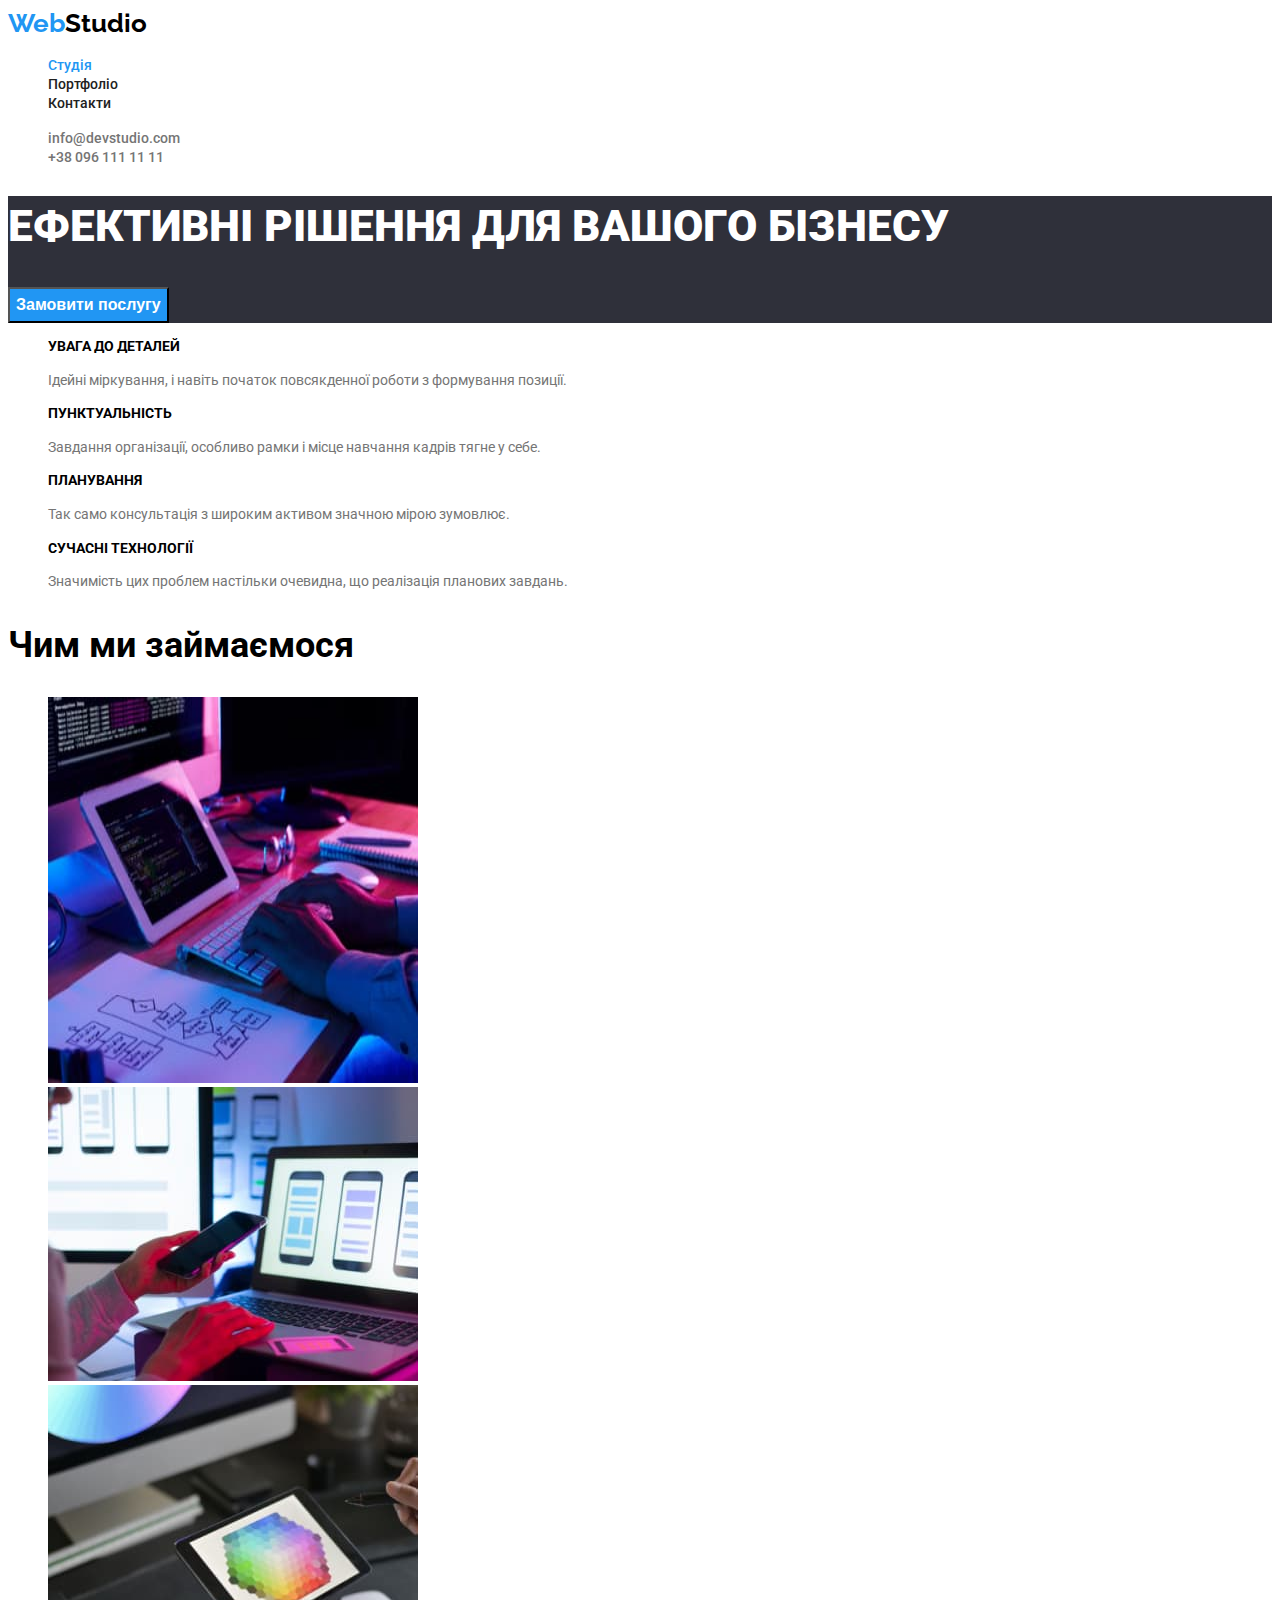
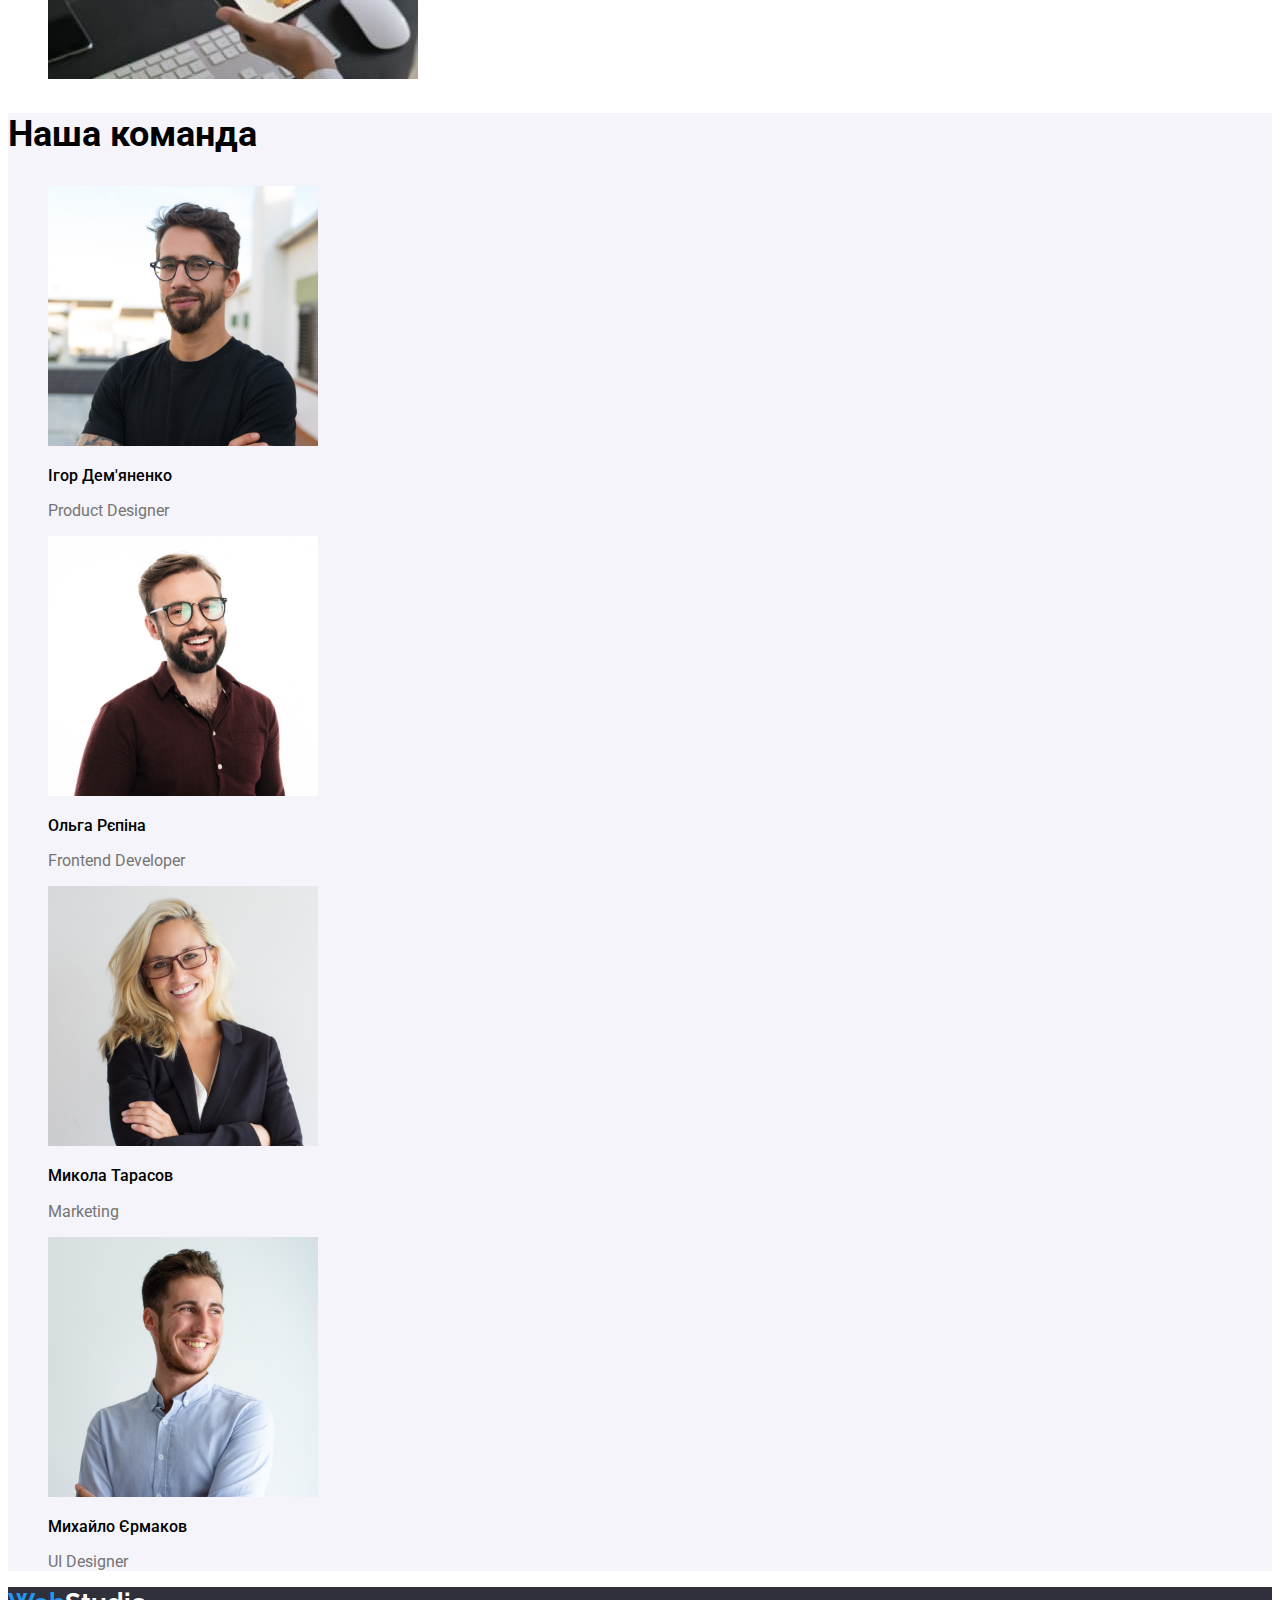
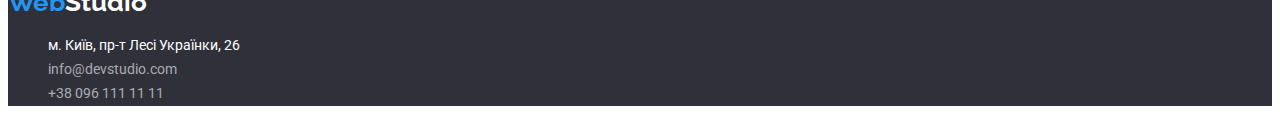
==== index.html @ c9b4e2d4 "Initial commit" ====
<!DOCTYPE html>
<html lang="uk">
<head>
    <meta charset="UTF-8">
    <meta name="viewport" content="width=device-width, initial-scale=1.0">
    <title>Document</title>
    <link rel="stylesheet" href="./css/styles.css">
    <link rel="preconnect" href="https://fonts.googleapis.com">
    <link rel="preconnect" href="https://fonts.gstatic.com" crossorigin>
    <link href="https://fonts.googleapis.com/css2?family=Raleway:wght@700&family=Roboto:wght@400;500;700;900&display=swap" rel="stylesheet">
</head>
<body>
    <header>
        <nav>
            <a href="/" class="logo link">Web<span class="header-logo">Studio</span></a>
            <ul class="list">
            <li><a href="" class="nav-list nav-studio link">Студія</a></li>
            <li><a href="./portfolio.html" class="nav-list link">Портфоліо</a></li>
            <li><a href="" class="nav-list link">Контакти</a></li>
            </ul>
        </nav>
        <ul class="list">
            <li><a href="mailto:info@devstudio.com" class="mail link">info@devstudio.com</a></li>
            <li><a href="tel:+380961111111" class="phone link">+38 096 111 11 11</a></li>
        </ul>
    </header>
    <main>
        <section class="upper-section">
            <h1 class="main-title">Ефективні рішення для вашого бізнесу</h1>
            <button type="button" class="main-btn">Замовити послугу</button>
        </section>
        <section>
            <ul class="list">
                <li>
                    <h3 class="titles">УВАГА ДО ДЕТАЛЕЙ</h3>
                    <p class="benefits-text">Ідейні міркування, і навіть початок повсякденної роботи з формування позиції.</p>
                </li>
                <li>
                    <h3 class="titles">ПУНКТУАЛЬНІСТЬ</h3>
                    <p class="benefits-text">Завдання організації, особливо рамки і місце навчання кадрів тягне у себе.</p>
                </li>
                <li>
                    <h3 class="titles">ПЛАНУВАННЯ</h3>
                    <p class="benefits-text">Так само консультація з широким активом значною мірою зумовлює.</p>
                </li>
                <li>
                    <h3 class="titles">СУЧАСНІ ТЕХНОЛОГІЇ</h3>
                    <p class="benefits-text">Значимість цих проблем настільки очевидна, що реалізація планових завдань.</p>
                </li>
            </ul>
        </section>
        <section>
            <h2 class="section-title">Чим ми займаємося</h2>
            <ul class="list">
                <li><img src="./images/img-1.jpg" alt="Робота за ноутбуком" width="370" height="386"></li>
                <li><img src="./images/img-2.jpg" alt="Ноутбук та телефон" width="370" height="294"></li>
                <li><img src="./images/img-3.jpg" alt="Екран з яскравим зображенням" width="370" height="294"></li>
            </ul>
        </section>
        <section class="team-bcgr">
            <h2 class="section-title">Наша команда</h2>
            <ul class="list">
                <li>
                    <img src="./images/img-4.jpg" alt="Чоловік в окулярах та сорочці" width="270" height="260">
                    <h3 class="team-title">Ігор Дем'яненко</h3>
                    <p class="team-dscrpt">Product Designer</p>
                </li>
                <li>
                    <img src="./images/img-5.jpg" alt="Білява жінка в окулярах та жакеті" width="270" height="260">
                    <h3 class="team-title">Ольга Рєпіна</h3>
                    <p class="team-dscrpt">Frontend Developer</p>
                </li>
                <li>
                    <img src="./images/img-6.jpg" alt="Чоловік в голубій сорочці" width="270" height="260">
                    <h3 class="team-title">Микола Тарасов</h3>
                    <p class="team-dscrpt"> Marketing</p>
                </li>
                <li>
                    <img src="./images/img-7.jpg" alt="Чоловік в чорній футболці" width="270" height="260">
                    <h3 class="team-title">Михайло Єрмаков</h3>
                    <p class="team-dscrpt">UI Designer</p>
                </li>
            </ul>
        </section>
        
    </main>

    <footer class="footer">
        <a href="" class="logo link">Web<span class="footer-logo">Studio</span></a>
        <address>
            <ul class="list">
                <li><a href="https://maps.google.com/" target="_blank" rel="noopener noreferrer" class="footer-adress link">м. Київ, пр-т Лесі Українки, 26</a></li>
                <li><a href="mailto:info@devstudio.com" class="footer-mail link">info@devstudio.com</a></li>
                <li><a href="tel:+380961111111" class="footer-phone link">+38 096 111 11 11</a></li>
            </ul>
        </address>
    </footer>
</body>
</html>
---- css/styles.css ----
:root {
    --main-color: #000000;
    --accent-color: #2196F3;
    --text-color: #757575;
}
body {
    font-family: 'Roboto', sans-serif;
    font-weight: 500;
    color: var(--main-color);
}

.link {
    text-decoration: none;
}
.list {
    list-style: none;
}

.logo {
    font-family: Raleway;
    font-weight: 700;
    font-size: 26px;
    line-height: 1.2;
    color: var(--accent-color);
}
.header-logo {
    color: var(--main-color);
}
.nav-list {
    font-size: 14px;
    line-height: 1.1;
    color: #212121;
}
.nav-list:hover,
.nav-list:focus {
    color: var(--accent-color);
}
.nav-studio {
    color: var(--accent-color);
}
.nav-portfolio {
    color: var(--accent-color);
}

.mail {
    font-size: 14px;
    font-weight: 500;
    line-height: 1.1;
    color: var(--text-color);
}
.mail:hover,
.mail:focus {
    color: var(--accent-color);
}
.phone {
    font-size: 14px;
    font-weight: 500;
    line-height: 1.1;
    color: var(--text-color);
}
.phone:hover,
.phone:focus {
    color: var(--accent-color);
}
.upper-section {
    background-color: #2F303A;
}
.main-title {
    font-size: 44px;
    font-weight: 900;
    line-height: 1.4;
    color: #FFFFFF;
    text-transform: uppercase;
}
.main-btn {
    font-size: 16px;
    font-weight: 700;
    line-height: 1.9;
    color: #FFFFFF;
    background-color: #2196F3;
}
.titles {
    font-size: 14px;
    font-weight: 700;
    line-height: 1.1;
    color: var(--main-color);
}
.benefits-text {
    font-size: 14px;
    font-weight: 400;
    line-height: 1.7;
    color: var(--text-color);
}
.section-title {
    font-size: 36px;
    font-weight: 700;
    line-height: 1.2;
    color: var(--main-color);
}
.team-bcgr {
    background-color: #F5F4FA;
}
.team-title {
    font-size: 16px;
    font-weight: 500;
    line-height: 1.2;
    color: var(--main-color);
}
.team-dscrpt {
    font-size: 16px;
    font-weight: 400;
    line-height: 1.2;
    color: var(--text-color);
}
.footer {
    background-color: #2F303A;
}
.footer-logo {
    color: #FFFFFF;
}
.footer-adress {
    font-size: 14px;
    font-weight: 400;
    line-height: 1.7;
    font-style: normal;
    color: #FFFFFF;
}
.footer-mail,
.footer-phone {
    font-size: 14px;
    font-weight: 400;
    line-height: 1.7;
    font-style: normal;
    color: rgba(255, 255, 255, 0.6);
}
.footer-mail:hover,
.footer-mail:focus,
.footer-phone:hover,
.footer-phone:focus,
.footer-adress:hover,
.footer-adress:focus {
    color: var(--accent-color);
}
.filtr-buttons {
    font-size: 16px;
    font-weight: 500;
    line-height: 1.6;
    color: var(--main-color);
    background-color: #F5F4FA;
}
.filtr-buttons:hover, 
.filtr-buttons:focus {
    color: #FFFFFF;
    background-color: #2196F3;
}
.active-button {
    color: #FFFFFF;
    background-color: #2196F3;
}

.filtr-title {
    font-size: 18px;
    font-weight: 700;
    line-height: 2;
    letter-spacing: 0.06em;
    color: var(--main-color);
}
.filtr-dscr {
    font-size: 16px;
    line-height: 1.87;
    letter-spacing: 0.03em;
    color: var(--text-color);
}
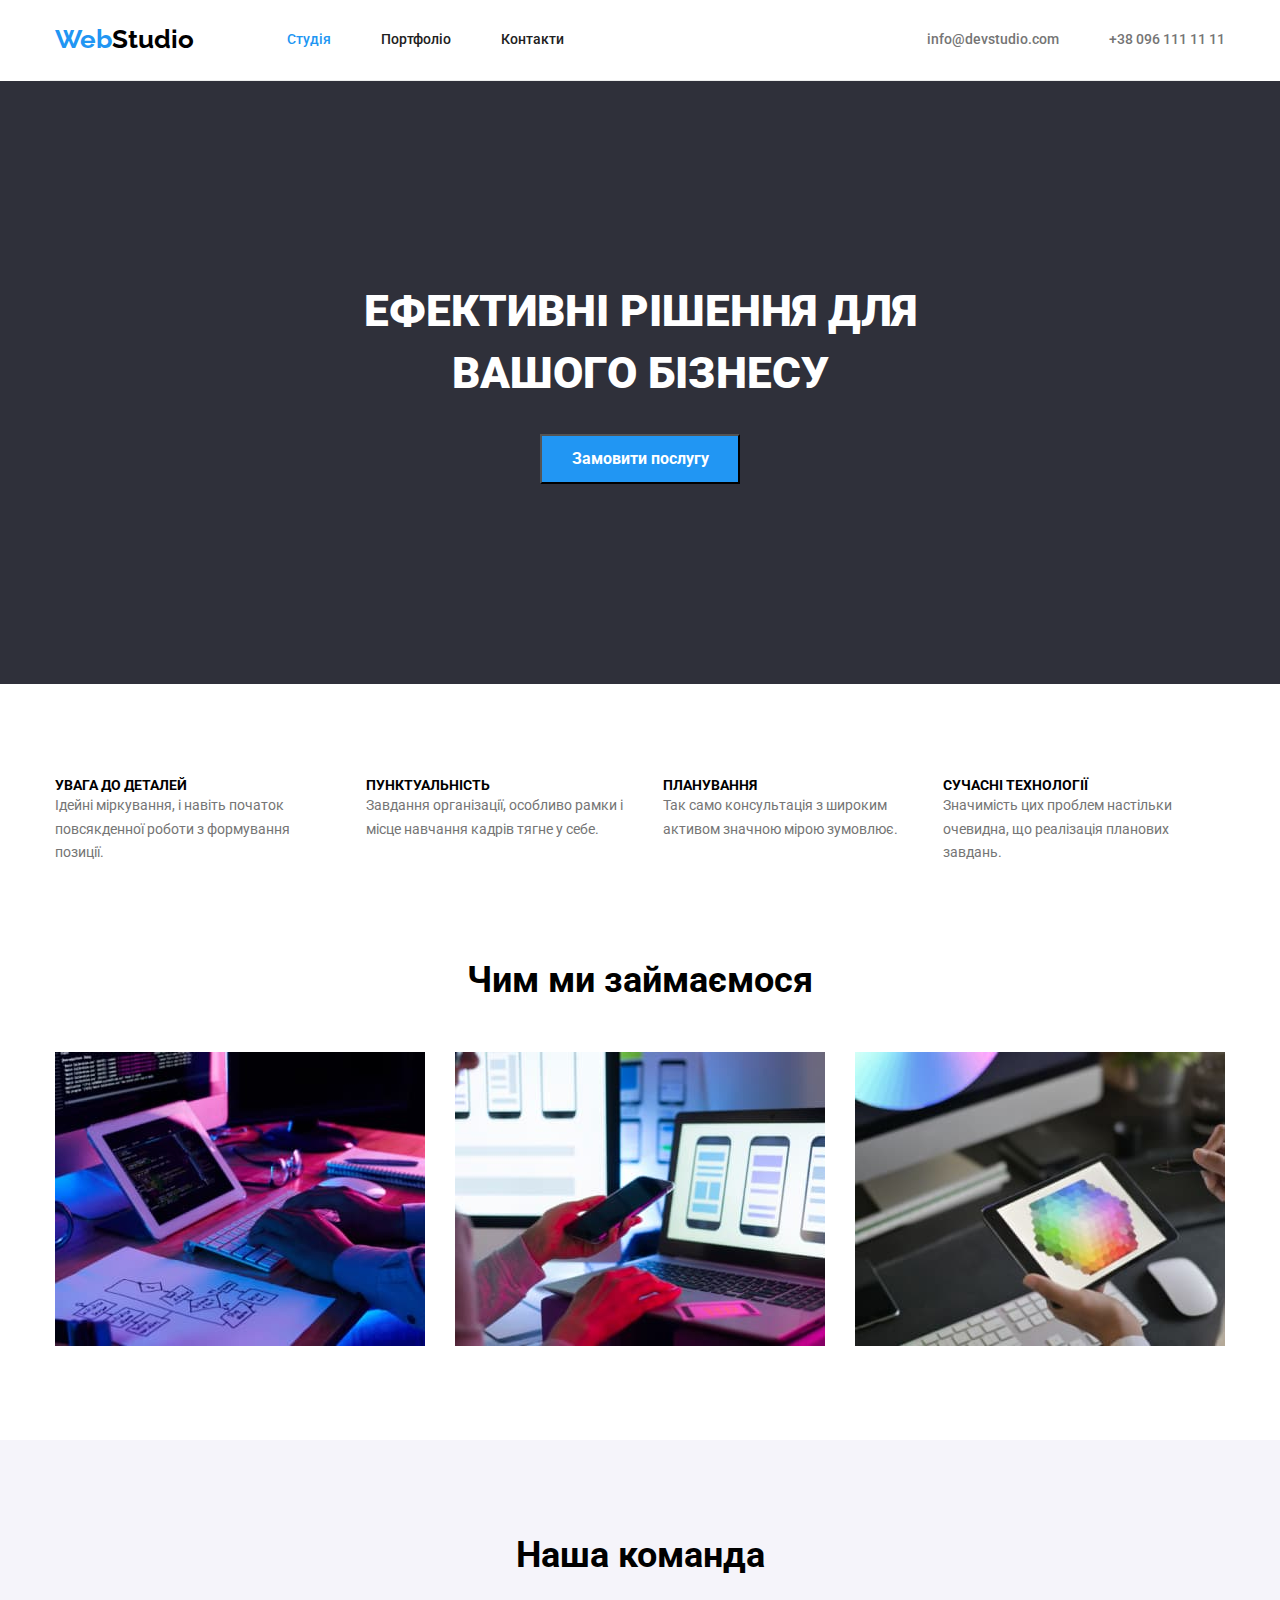
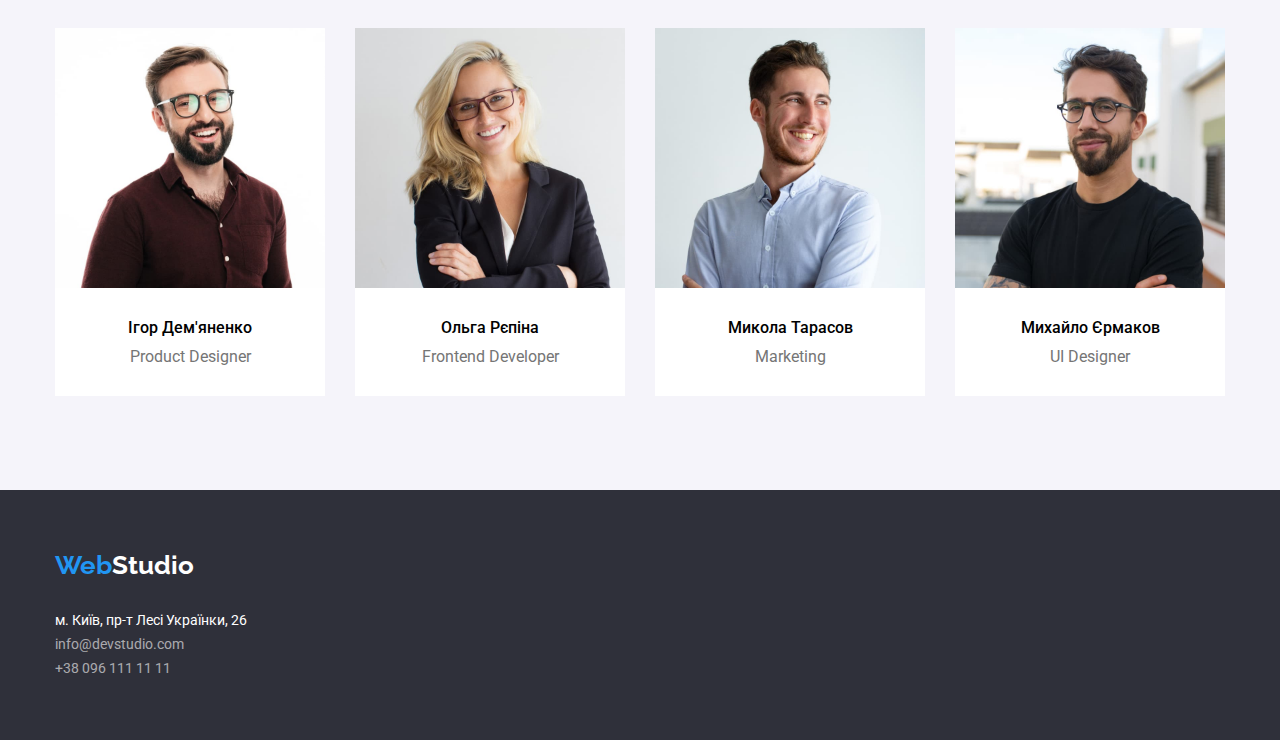
==== commit ffdc51d9: "portfolio page positioning" ====
--- a/index.html
+++ b/index.html
@@ -4,96 +4,110 @@
     <meta charset="UTF-8">
     <meta name="viewport" content="width=device-width, initial-scale=1.0">
     <title>Document</title>
-    <link rel="stylesheet" href="./css/styles.css">
+    <link rel="stylesheet" href="https://cdnjs.cloudflare.com/ajax/libs/modern-normalize/2.0.0/modern-normalize.min.css">
     <link rel="preconnect" href="https://fonts.googleapis.com">
     <link rel="preconnect" href="https://fonts.gstatic.com" crossorigin>
     <link href="https://fonts.googleapis.com/css2?family=Raleway:wght@700&family=Roboto:wght@400;500;700;900&display=swap" rel="stylesheet">
+    <link rel="stylesheet" href="./css/styles.css">
 </head>
 <body>
     <header>
-        <nav>
+        <div class="container header-container">
             <a href="/" class="logo link">Web<span class="header-logo">Studio</span></a>
-            <ul class="list">
-            <li><a href="" class="nav-list nav-studio link">Студія</a></li>
-            <li><a href="./portfolio.html" class="nav-list link">Портфоліо</a></li>
-            <li><a href="" class="nav-list link">Контакти</a></li>
-            </ul>
-        </nav>
-        <ul class="list">
-            <li><a href="mailto:info@devstudio.com" class="mail link">info@devstudio.com</a></li>
-            <li><a href="tel:+380961111111" class="phone link">+38 096 111 11 11</a></li>
-        </ul>
+            <nav>
+                <ul class="list nav-list">
+                    <li class="nav-item"><a href="" class="nav-element nav-studio link">Студія</a></li>
+                    <li class="nav-item"><a href="./portfolio.html" class="nav-element link">Портфоліо</a></li>
+                    <li class="nav-item"><a href="" class="nav-element link">Контакти</a></li>
+                </ul>
+            </nav>
+            <div class="header-contacts">
+                <ul class="list contact-list">
+                    <li class="contact-item"><a href="mailto:info@devstudio.com" class="mail link">info@devstudio.com</a></li>
+                    <li><a href="tel:+380961111111" class="phone link">+38 096 111 11 11</a></li>
+                </ul>
+            </div>
+        </div>
     </header>
     <main>
-        <section class="upper-section">
-            <h1 class="main-title">Ефективні рішення для вашого бізнесу</h1>
-            <button type="button" class="main-btn">Замовити послугу</button>
-        </section>
-        <section>
-            <ul class="list">
-                <li>
-                    <h3 class="titles">УВАГА ДО ДЕТАЛЕЙ</h3>
-                    <p class="benefits-text">Ідейні міркування, і навіть початок повсякденної роботи з формування позиції.</p>
-                </li>
-                <li>
-                    <h3 class="titles">ПУНКТУАЛЬНІСТЬ</h3>
-                    <p class="benefits-text">Завдання організації, особливо рамки і місце навчання кадрів тягне у себе.</p>
-                </li>
-                <li>
-                    <h3 class="titles">ПЛАНУВАННЯ</h3>
-                    <p class="benefits-text">Так само консультація з широким активом значною мірою зумовлює.</p>
-                </li>
-                <li>
-                    <h3 class="titles">СУЧАСНІ ТЕХНОЛОГІЇ</h3>
-                    <p class="benefits-text">Значимість цих проблем настільки очевидна, що реалізація планових завдань.</p>
-                </li>
-            </ul>
-        </section>
-        <section>
-            <h2 class="section-title">Чим ми займаємося</h2>
-            <ul class="list">
-                <li><img src="./images/img-1.jpg" alt="Робота за ноутбуком" width="370" height="386"></li>
-                <li><img src="./images/img-2.jpg" alt="Ноутбук та телефон" width="370" height="294"></li>
-                <li><img src="./images/img-3.jpg" alt="Екран з яскравим зображенням" width="370" height="294"></li>
-            </ul>
-        </section>
-        <section class="team-bcgr">
-            <h2 class="section-title">Наша команда</h2>
-            <ul class="list">
-                <li>
-                    <img src="./images/img-4.jpg" alt="Чоловік в окулярах та сорочці" width="270" height="260">
-                    <h3 class="team-title">Ігор Дем'яненко</h3>
-                    <p class="team-dscrpt">Product Designer</p>
-                </li>
-                <li>
-                    <img src="./images/img-5.jpg" alt="Білява жінка в окулярах та жакеті" width="270" height="260">
-                    <h3 class="team-title">Ольга Рєпіна</h3>
-                    <p class="team-dscrpt">Frontend Developer</p>
-                </li>
-                <li>
-                    <img src="./images/img-6.jpg" alt="Чоловік в голубій сорочці" width="270" height="260">
-                    <h3 class="team-title">Микола Тарасов</h3>
-                    <p class="team-dscrpt"> Marketing</p>
-                </li>
-                <li>
-                    <img src="./images/img-7.jpg" alt="Чоловік в чорній футболці" width="270" height="260">
-                    <h3 class="team-title">Михайло Єрмаков</h3>
-                    <p class="team-dscrpt">UI Designer</p>
-                </li>
-            </ul>
-        </section>
-        
+        <div class="upper-section">
+            <section class="container main-container">
+                <h1 class="main-title">Ефективні рішення для вашого бізнесу</h1>
+                <button type="button" class="main-btn">Замовити послугу</button>
+            </section>
+        </div>
+        <div class="container">
+            <section>
+                <ul class="list benefits-list">
+                    <li class="benefits-item">
+                        <h3 class="titles">УВАГА ДО ДЕТАЛЕЙ</h3>
+                        <p class="benefits-text">Ідейні міркування, і навіть початок повсякденної роботи з формування позиції.</p>
+                    </li>
+                    <li class="benefits-item">
+                        <h3 class="titles">ПУНКТУАЛЬНІСТЬ</h3>
+                        <p class="benefits-text">Завдання організації, особливо рамки і місце навчання кадрів тягне у себе.</p>
+                    </li>
+                    <li class="benefits-item">
+                        <h3 class="titles">ПЛАНУВАННЯ</h3>
+                        <p class="benefits-text">Так само консультація з широким активом значною мірою зумовлює.</p>
+                    </li>
+                    <li class="benefits-item">
+                        <h3 class="titles">СУЧАСНІ ТЕХНОЛОГІЇ</h3>
+                        <p class="benefits-text">Значимість цих проблем настільки очевидна, що реалізація планових завдань.</p>
+                    </li>
+                </ul>
+            </section>
+        </div>
+        <div class="container">
+            <section>
+                <h2 class="section-title">Чим ми займаємося</h2>
+                <ul class="list do-list">
+                    <li class="do-item"><img src="./images/img-1.jpg" alt="Робота за ноутбуком" width="370" height="294"></li>
+                    <li class="do-item"><img src="./images/img-2.jpg" alt="Ноутбук та телефон" width="370" height="294"></li>
+                    <li class="do-item"><img src="./images/img-3.jpg" alt="Екран з яскравим зображенням" width="370" height="294"></li>
+                </ul>
+            </section>
+        </div>
+        <div class="team-bcgr">
+            <section class="container team-container">
+                <h2 class="section-title">Наша команда</h2>
+                <ul class="list team-list">
+                    <li class="team-item">
+                        <img class="team-card" src="./images/img-5.jpg" alt="Чоловік в окулярах та сорочці" width="270" height="260">
+                        <h3 class="team-title">Ігор Дем'яненко</h3>
+                        <p class="team-dscrpt">Product Designer</p>
+                    </li>
+                    <li class="team-item">
+                        <img class="team-card" src="./images/img-6.jpg" alt="Білява жінка в окулярах та жакеті" width="270" height="260">
+                        <h3 class="team-title">Ольга Рєпіна</h3>
+                        <p class="team-dscrpt">Frontend Developer</p>
+                    </li>
+                    <li class="team-item">
+                        <img class="team-card" src="./images/img-7.jpg" alt="Чоловік в голубій сорочці" width="270" height="260">
+                        <h3 class="team-title">Микола Тарасов</h3>
+                        <p class="team-dscrpt"> Marketing</p>
+                    </li>
+                    <li class="team-item">
+                        <img class="team-card" src="./images/img-4.jpg" alt="Чоловік в чорній футболці" width="270" height="260">
+                        <h3 class="team-title">Михайло Єрмаков</h3>
+                        <p class="team-dscrpt">UI Designer</p>
+                    </li>
+                </ul>
+            </section>
+        </div>
     </main>
 
     <footer class="footer">
-        <a href="" class="logo link">Web<span class="footer-logo">Studio</span></a>
-        <address>
-            <ul class="list">
-                <li><a href="https://maps.google.com/" target="_blank" rel="noopener noreferrer" class="footer-adress link">м. Київ, пр-т Лесі Українки, 26</a></li>
-                <li><a href="mailto:info@devstudio.com" class="footer-mail link">info@devstudio.com</a></li>
-                <li><a href="tel:+380961111111" class="footer-phone link">+38 096 111 11 11</a></li>
-            </ul>
-        </address>
+        <div class="container footer-container">
+            <a href="" class="logo link">Web<span class="footer-logo">Studio</span></a>
+            <address>
+                <ul class="list footer-list">
+                    <li><a href="https://maps.google.com/" target="_blank" rel="noopener noreferrer" class="footer-adress link">м. Київ, пр-т Лесі Українки, 26</a></li>
+                    <li><a href="mailto:info@devstudio.com" class="footer-mail link">info@devstudio.com</a></li>
+                    <li><a href="tel:+380961111111" class="footer-phone link">+38 096 111 11 11</a></li>
+                </ul>
+            </address>
+        </div>
     </footer>
 </body>
 </html>--- a/css/styles.css
+++ b/css/styles.css
@@ -8,31 +8,71 @@
     font-weight: 500;
     color: var(--main-color);
 }
-
+h1,
+h2,
+h3,
+h4,
+h5,
+h6,
+p {
+    margin: 0;
+}
+img {
+    display: block;
+}
 .link {
     text-decoration: none;
 }
 .list {
     list-style: none;
+    padding: 0;
+    margin: 0;
+}
+.container {
+    width: 1200px;
+    padding: 0 15px;
+    margin-right: auto;
+    margin-left:auto;
+}
+.header-container {
+    display: flex;
+    align-items: center;
+    border-bottom: 1px solid #ECECEC;
+}
+.logo {
+    display: block;
+    padding-top: 24px;
+    padding-bottom: 25px;
+    margin-right: 93px;
+    font-family: Raleway;
+    font-weight: 700;
+    font-size: 26px;
+    line-height: 1.2;
+    color: var(--accent-color);
+}
+.header-logo {
+    color: var(--main-color);
+}
+.nav-list {
+    display: flex;
+    align-items: center;
+}
+.nav-item {
+    margin-right: 50px;
+}
+.nav-item:last-child {
+    margin-right: 0;
+}
+.nav-element {
+    display: block;
+    padding: 32px 0;
+    font-size: 14px;
+    line-height: 1.1;
+    color: #212121;
 }
 
-.logo {
-    font-family: Raleway;
-    font-weight: 700;
-    font-size: 26px;
-    line-height: 1.2;
-    color: var(--accent-color);
-}
-.header-logo {
-    color: var(--main-color);
-}
-.nav-list {
-    font-size: 14px;
-    line-height: 1.1;
-    color: #212121;
-}
-.nav-list:hover,
-.nav-list:focus {
+.nav-element:hover,
+.nav-element:focus {
     color: var(--accent-color);
 }
 .nav-studio {
@@ -41,8 +81,19 @@
 .nav-portfolio {
     color: var(--accent-color);
 }
-
+.header-contacts {
+    margin-left: auto;
+}
+.contact-list {
+    display: flex;
+    align-items: center;
+}
+.contact-item {
+    margin-right: 50px;
+}
 .mail {
+    display: block;
+    padding: 32px 0;
     font-size: 14px;
     font-weight: 500;
     line-height: 1.1;
@@ -53,6 +104,8 @@
     color: var(--accent-color);
 }
 .phone {
+    display: block;
+    padding: 32px 0;
     font-size: 14px;
     font-weight: 500;
     line-height: 1.1;
@@ -65,7 +118,14 @@
 .upper-section {
     background-color: #2F303A;
 }
+.main-container {
+    text-align: center;
+    width: 696px;
+    padding-bottom: 200px;
+}
 .main-title {
+    padding-top: 200px;
+    margin-bottom: 30px;
     font-size: 44px;
     font-weight: 900;
     line-height: 1.4;
@@ -73,12 +133,25 @@
     text-transform: uppercase;
 }
 .main-btn {
+    width: 200px;
+    height: 50px;
     font-size: 16px;
     font-weight: 700;
     line-height: 1.9;
     color: #FFFFFF;
     background-color: #2196F3;
 }
+.benefits-list {
+    display: flex;
+    padding-top: 94px;
+    padding-bottom: 94px;
+}
+.benefits-item {
+    margin-right: 30px;
+}
+.benefits-item:last-child {
+    margin-right: 0px;
+}
 .titles {
     font-size: 14px;
     font-weight: 700;
@@ -92,25 +165,63 @@
     color: var(--text-color);
 }
 .section-title {
+    margin-bottom: 50px;
+    text-align: center;
     font-size: 36px;
     font-weight: 700;
     line-height: 1.2;
     color: var(--main-color);
+}
+.do-list {
+    display: flex;
+    align-items: center;
+    padding-bottom: 94px;
+}
+.do-item {
+    margin-right: 30px;
+}
+.do-item:last-child {
+    margin-right: 0px;
+}
+
+.team-container .section-title {
+    padding-top: 94px;
 }
 .team-bcgr {
     background-color: #F5F4FA;
 }
+.team-list {
+    display: flex;
+    padding-bottom: 94px;
+}
+.team-item {
+    margin-right: 30px;
+    text-align: center;
+    background-color: #FFFFFF;
+}
+.team-item:last-child {
+    margin-right: 0px;
+}
+.team-card {
+    margin-bottom: 30px;
+}
 .team-title {
+    margin-bottom: 10px;
     font-size: 16px;
     font-weight: 500;
     line-height: 1.2;
     color: var(--main-color);
 }
 .team-dscrpt {
-    font-size: 16px;
-    font-weight: 400;
-    line-height: 1.2;
-    color: var(--text-color);
+    padding-bottom: 30px;
+    font-size: 16px;
+    font-weight: 400;
+    line-height: 1.2;
+    color: var(--text-color);
+}
+.footer-container .logo {
+    padding: 60px 0 0 0;
+    margin-bottom: 28px;
 }
 .footer {
     background-color: #2F303A;
@@ -141,6 +252,9 @@
 .footer-adress:focus {
     color: var(--accent-color);
 }
+.footer-list {
+    padding-bottom: 60px;
+}
 .filtr-buttons {
     font-size: 16px;
     font-weight: 500;
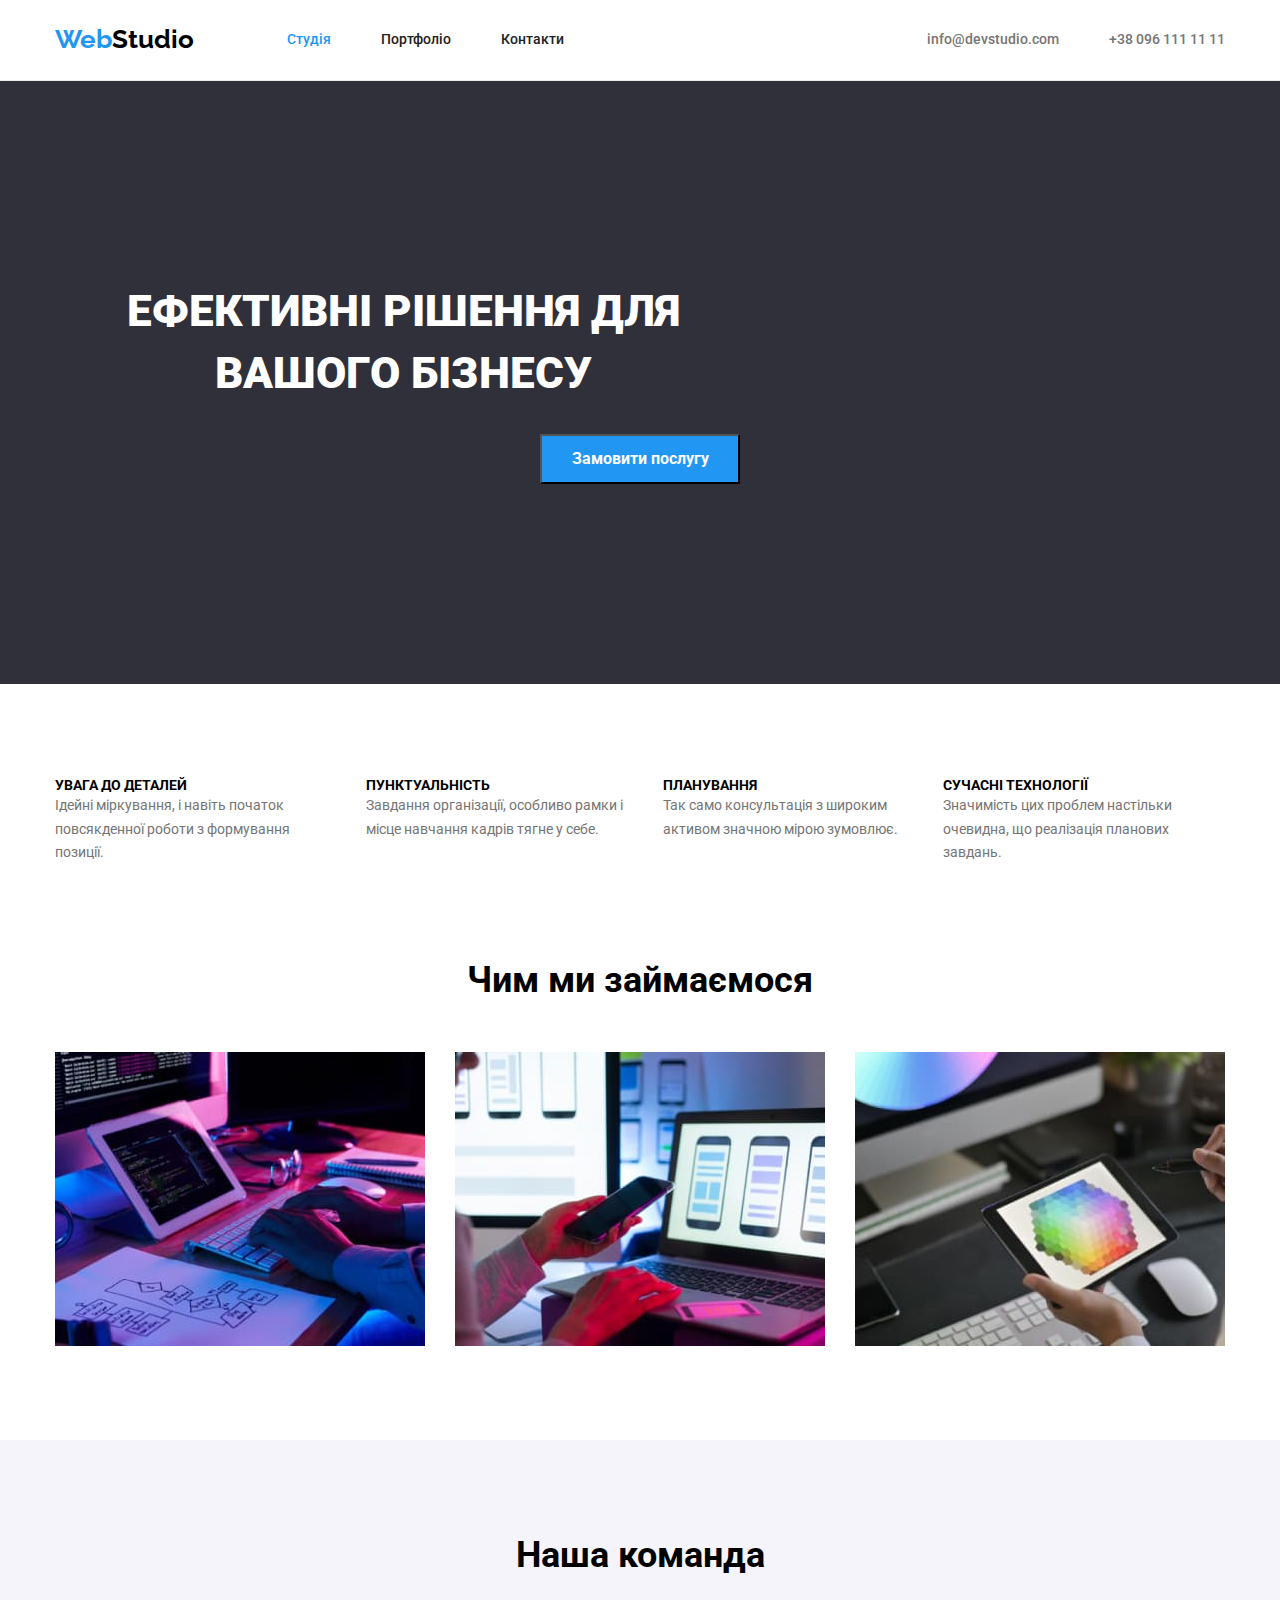
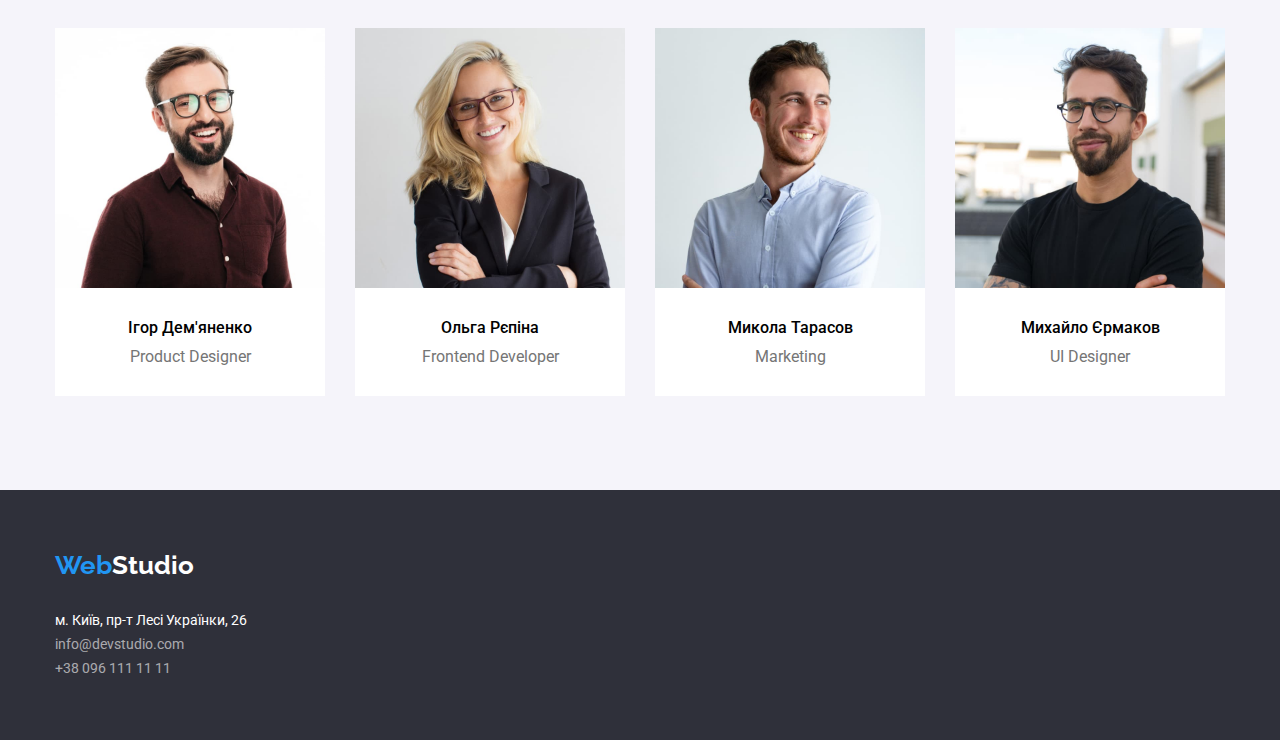
==== commit 39b8a487: "moving containers inside sections" ====
--- a/index.html
+++ b/index.html
@@ -11,7 +11,7 @@
     <link rel="stylesheet" href="./css/styles.css">
 </head>
 <body>
-    <header>
+    <header class="header-border">
         <div class="container header-container">
             <a href="/" class="logo link">Web<span class="header-logo">Studio</span></a>
             <nav>
@@ -21,23 +21,21 @@
                     <li class="nav-item"><a href="" class="nav-element link">Контакти</a></li>
                 </ul>
             </nav>
-            <div class="header-contacts">
-                <ul class="list contact-list">
-                    <li class="contact-item"><a href="mailto:info@devstudio.com" class="mail link">info@devstudio.com</a></li>
-                    <li><a href="tel:+380961111111" class="phone link">+38 096 111 11 11</a></li>
-                </ul>
-            </div>
+            <ul class="list contact-list header-contacts">
+                <li class="contact-item"><a href="mailto:info@devstudio.com" class="mail link">info@devstudio.com</a></li>
+                <li><a href="tel:+380961111111" class="phone link">+38 096 111 11 11</a></li>
+            </ul>
         </div>
     </header>
     <main>
-        <div class="upper-section">
-            <section class="container main-container">
+        <section class="upper-section">
+            <div class="container main-container">
                 <h1 class="main-title">Ефективні рішення для вашого бізнесу</h1>
                 <button type="button" class="main-btn">Замовити послугу</button>
-            </section>
-        </div>
-        <div class="container">
-            <section>
+            </div>
+        </section>
+        <section>
+            <div class="container">
                 <ul class="list benefits-list">
                     <li class="benefits-item">
                         <h3 class="titles">УВАГА ДО ДЕТАЛЕЙ</h3>
@@ -56,20 +54,21 @@
                         <p class="benefits-text">Значимість цих проблем настільки очевидна, що реалізація планових завдань.</p>
                     </li>
                 </ul>
-            </section>
-        </div>
-        <div class="container">
-            <section>
+            </div>
+        </section>
+        
+        <section>
+            <div class="container">
                 <h2 class="section-title">Чим ми займаємося</h2>
                 <ul class="list do-list">
                     <li class="do-item"><img src="./images/img-1.jpg" alt="Робота за ноутбуком" width="370" height="294"></li>
                     <li class="do-item"><img src="./images/img-2.jpg" alt="Ноутбук та телефон" width="370" height="294"></li>
                     <li class="do-item"><img src="./images/img-3.jpg" alt="Екран з яскравим зображенням" width="370" height="294"></li>
                 </ul>
-            </section>
-        </div>
-        <div class="team-bcgr">
-            <section class="container team-container">
+            </div>
+        </section>
+        <section class="team-bcgr">
+            <div class="container team-container">
                 <h2 class="section-title">Наша команда</h2>
                 <ul class="list team-list">
                     <li class="team-item">
@@ -93,8 +92,9 @@
                         <p class="team-dscrpt">UI Designer</p>
                     </li>
                 </ul>
-            </section>
-        </div>
+            </div>
+        </section>
+        
     </main>
 
     <footer class="footer">
--- a/css/styles.css
+++ b/css/styles.css
@@ -34,10 +34,12 @@
     margin-right: auto;
     margin-left:auto;
 }
+.header-border {
+    border-bottom: 1px solid #ECECEC;
+}
 .header-container {
     display: flex;
     align-items: center;
-    border-bottom: 1px solid #ECECEC;
 }
 .logo {
     display: block;
@@ -119,13 +121,13 @@
     background-color: #2F303A;
 }
 .main-container {
+    padding-bottom: 200px;
+    padding-top: 200px;
     text-align: center;
+}
+.main-title {
+    margin-bottom: 30px;
     width: 696px;
-    padding-bottom: 200px;
-}
-.main-title {
-    padding-top: 200px;
-    margin-bottom: 30px;
     font-size: 44px;
     font-weight: 900;
     line-height: 1.4;
@@ -255,7 +257,25 @@
 .footer-list {
     padding-bottom: 60px;
 }
+.filtr-section {
+    padding-top: 94px;
+    padding-bottom: 94px;
+}
+.filtr-list {
+    display: flex;
+    justify-content: center;
+    margin-bottom: 34px;
+}
+.filtr-item {
+    margin-right: 8px;
+}
+.filtr-item:last-child {
+    margin-right: 0;
+}
 .filtr-buttons {
+    border: 0;
+    border-radius: 4px;
+    padding: 6px 22px;
     font-size: 16px;
     font-weight: 500;
     line-height: 1.6;
@@ -266,12 +286,37 @@
 .filtr-buttons:focus {
     color: #FFFFFF;
     background-color: #2196F3;
+    cursor: pointer;
 }
 .active-button {
     color: #FFFFFF;
     background-color: #2196F3;
 }
-
+.filtr-container {
+    display: flex;
+    flex-wrap: wrap;
+}
+.card-item {
+    width: 370px;
+    margin-right: 30px;
+    margin-bottom: 30px;
+    
+}
+.card-item:nth-last-child(-n+3) {
+    margin-bottom: 0;
+}
+.card-item:nth-child(3n) {
+    margin-right: 0;
+}
+.card-image {
+    margin-bottom: 30px;
+}
+.card-text {
+    border: 1px solid #EEEEEE;
+    border-top: 0;
+    padding-left: 24px;
+    padding-bottom: 20px;
+}
 .filtr-title {
     font-size: 18px;
     font-weight: 700;
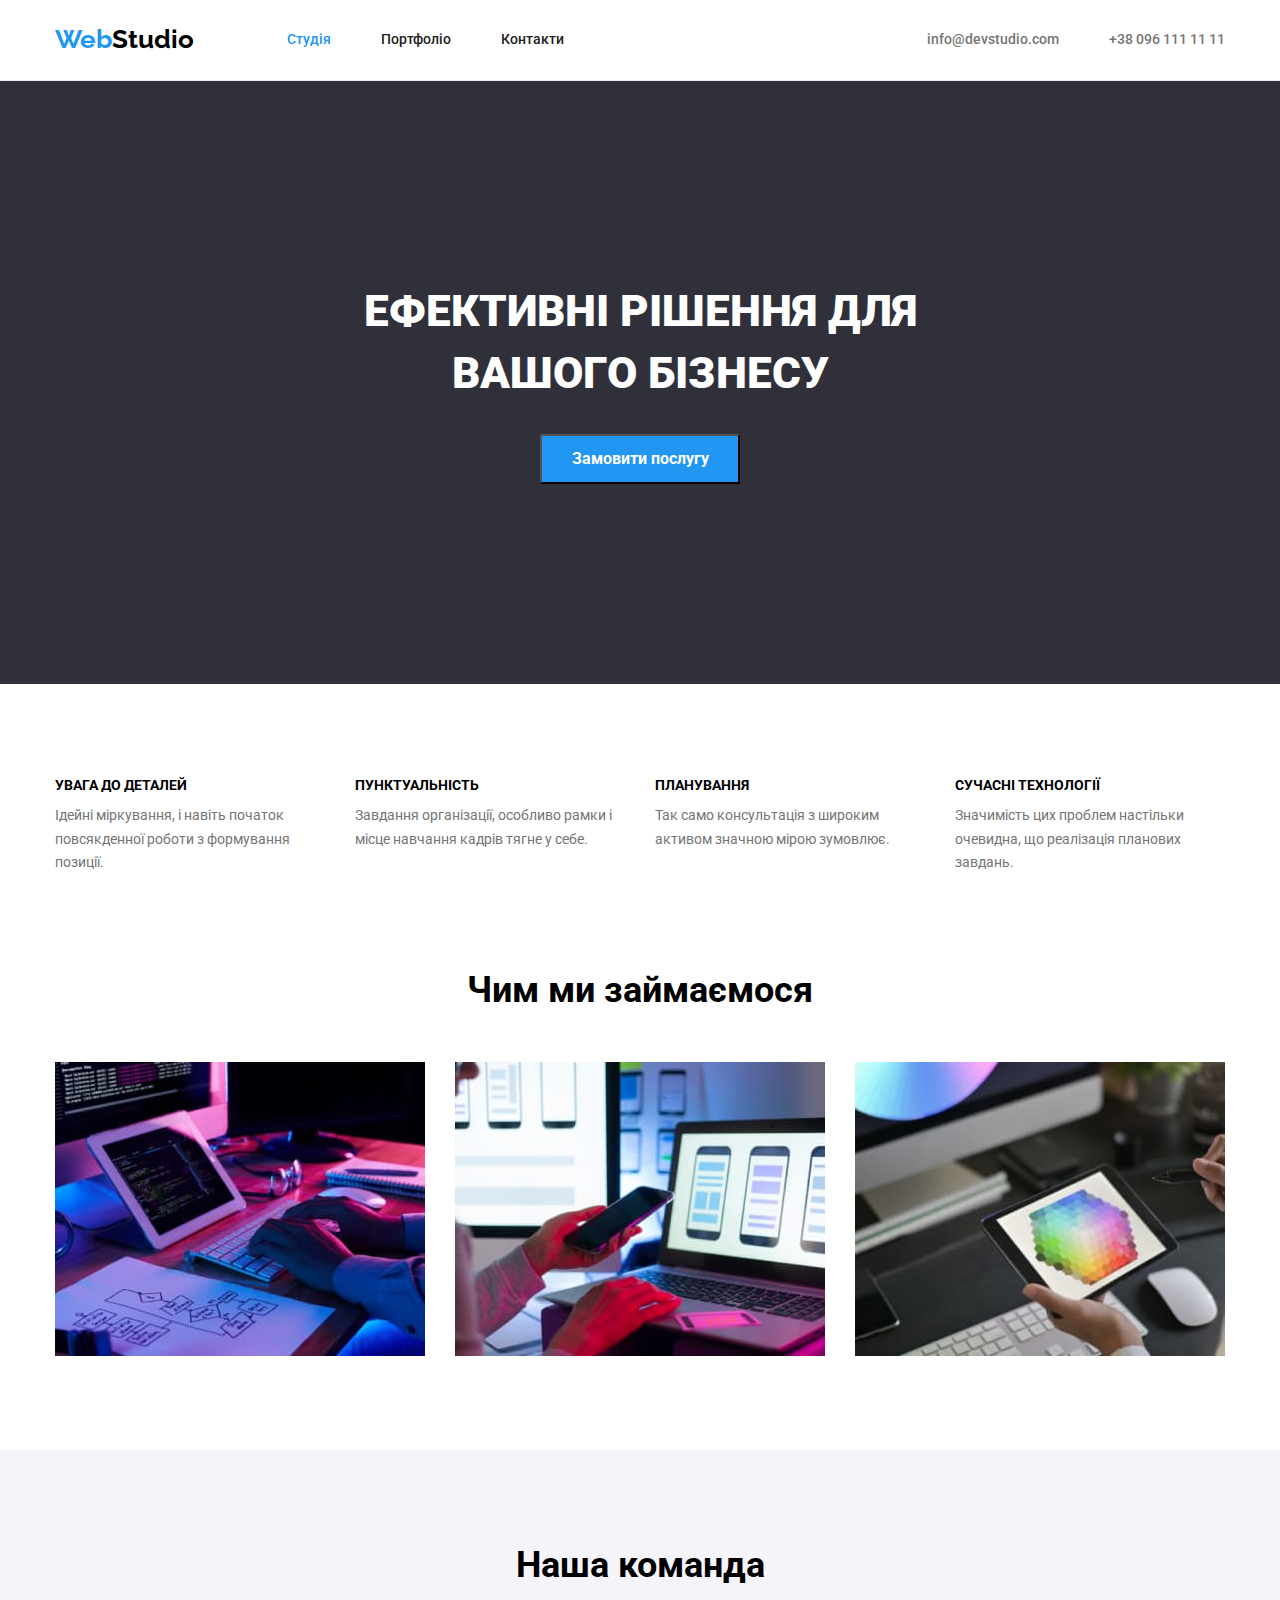
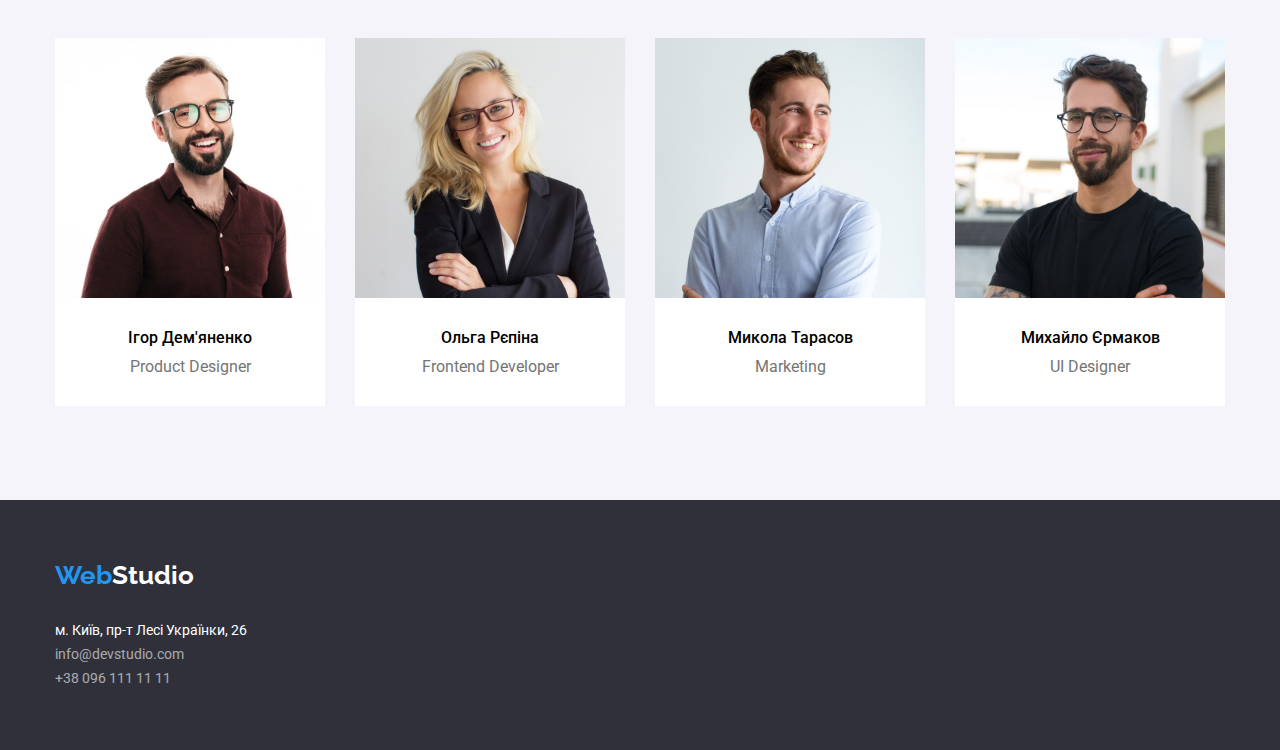
==== commit 35f017fb: "reassigning paddings to sections" ====
--- a/index.html
+++ b/index.html
@@ -34,7 +34,7 @@
                 <button type="button" class="main-btn">Замовити послугу</button>
             </div>
         </section>
-        <section>
+        <section class="benefits-section">
             <div class="container">
                 <ul class="list benefits-list">
                     <li class="benefits-item">
@@ -57,7 +57,7 @@
             </div>
         </section>
         
-        <section>
+        <section class="do-section">
             <div class="container">
                 <h2 class="section-title">Чим ми займаємося</h2>
                 <ul class="list do-list">
@@ -72,24 +72,32 @@
                 <h2 class="section-title">Наша команда</h2>
                 <ul class="list team-list">
                     <li class="team-item">
-                        <img class="team-card" src="./images/img-5.jpg" alt="Чоловік в окулярах та сорочці" width="270" height="260">
-                        <h3 class="team-title">Ігор Дем'яненко</h3>
-                        <p class="team-dscrpt">Product Designer</p>
+                        <img src="./images/img-5.jpg" alt="Чоловік в окулярах та сорочці" width="270" height="260">
+                        <div class="team-card">
+                            <h3 class="team-title">Ігор Дем'яненко</h3>
+                            <p class="team-dscrpt">Product Designer</p>
+                        </div>
                     </li>
                     <li class="team-item">
-                        <img class="team-card" src="./images/img-6.jpg" alt="Білява жінка в окулярах та жакеті" width="270" height="260">
-                        <h3 class="team-title">Ольга Рєпіна</h3>
-                        <p class="team-dscrpt">Frontend Developer</p>
+                        <img src="./images/img-6.jpg" alt="Білява жінка в окулярах та жакеті" width="270" height="260">
+                        <div class="team-card">
+                            <h3 class="team-title">Ольга Рєпіна</h3>
+                            <p class="team-dscrpt">Frontend Developer</p>
+                        </div>
                     </li>
                     <li class="team-item">
-                        <img class="team-card" src="./images/img-7.jpg" alt="Чоловік в голубій сорочці" width="270" height="260">
-                        <h3 class="team-title">Микола Тарасов</h3>
-                        <p class="team-dscrpt"> Marketing</p>
+                        <img src="./images/img-7.jpg" alt="Чоловік в голубій сорочці" width="270" height="260">
+                        <div class="team-card">
+                            <h3 class="team-title">Микола Тарасов</h3>
+                            <p class="team-dscrpt"> Marketing</p>
+                        </div>
                     </li>
                     <li class="team-item">
-                        <img class="team-card" src="./images/img-4.jpg" alt="Чоловік в чорній футболці" width="270" height="260">
-                        <h3 class="team-title">Михайло Єрмаков</h3>
-                        <p class="team-dscrpt">UI Designer</p>
+                        <img src="./images/img-4.jpg" alt="Чоловік в чорній футболці" width="270" height="260">
+                        <div class="team-card">
+                            <h3 class="team-title">Михайло Єрмаков</h3>
+                            <p class="team-dscrpt">UI Designer</p>
+                        </div>
                     </li>
                 </ul>
             </div>
--- a/css/styles.css
+++ b/css/styles.css
@@ -119,13 +119,15 @@
 }
 .upper-section {
     background-color: #2F303A;
-}
-.main-container {
     padding-bottom: 200px;
     padding-top: 200px;
+}
+.main-container {
     text-align: center;
 }
 .main-title {
+    margin-left: auto;
+    margin-right: auto;
     margin-bottom: 30px;
     width: 696px;
     font-size: 44px;
@@ -143,18 +145,22 @@
     color: #FFFFFF;
     background-color: #2196F3;
 }
-.benefits-list {
-    display: flex;
+.benefits-section {
     padding-top: 94px;
     padding-bottom: 94px;
 }
+.benefits-list {
+    display: flex;
+}
 .benefits-item {
     margin-right: 30px;
+    width: 270px;
 }
 .benefits-item:last-child {
     margin-right: 0px;
 }
 .titles {
+    margin-bottom: 10px;
     font-size: 14px;
     font-weight: 700;
     line-height: 1.1;
@@ -165,6 +171,9 @@
     font-weight: 400;
     line-height: 1.7;
     color: var(--text-color);
+}
+.do-section {
+    padding-bottom: 94px;
 }
 .section-title {
     margin-bottom: 50px;
@@ -177,7 +186,6 @@
 .do-list {
     display: flex;
     align-items: center;
-    padding-bottom: 94px;
 }
 .do-item {
     margin-right: 30px;
@@ -186,15 +194,13 @@
     margin-right: 0px;
 }
 
-.team-container .section-title {
-    padding-top: 94px;
-}
 .team-bcgr {
     background-color: #F5F4FA;
+    padding-top: 94px;
+    padding-bottom: 94px;
 }
 .team-list {
     display: flex;
-    padding-bottom: 94px;
 }
 .team-item {
     margin-right: 30px;
@@ -205,7 +211,8 @@
     margin-right: 0px;
 }
 .team-card {
-    margin-bottom: 30px;
+    padding-top: 30px;
+    padding-bottom: 30px;
 }
 .team-title {
     margin-bottom: 10px;
@@ -215,7 +222,6 @@
     color: var(--main-color);
 }
 .team-dscrpt {
-    padding-bottom: 30px;
     font-size: 16px;
     font-weight: 400;
     line-height: 1.2;
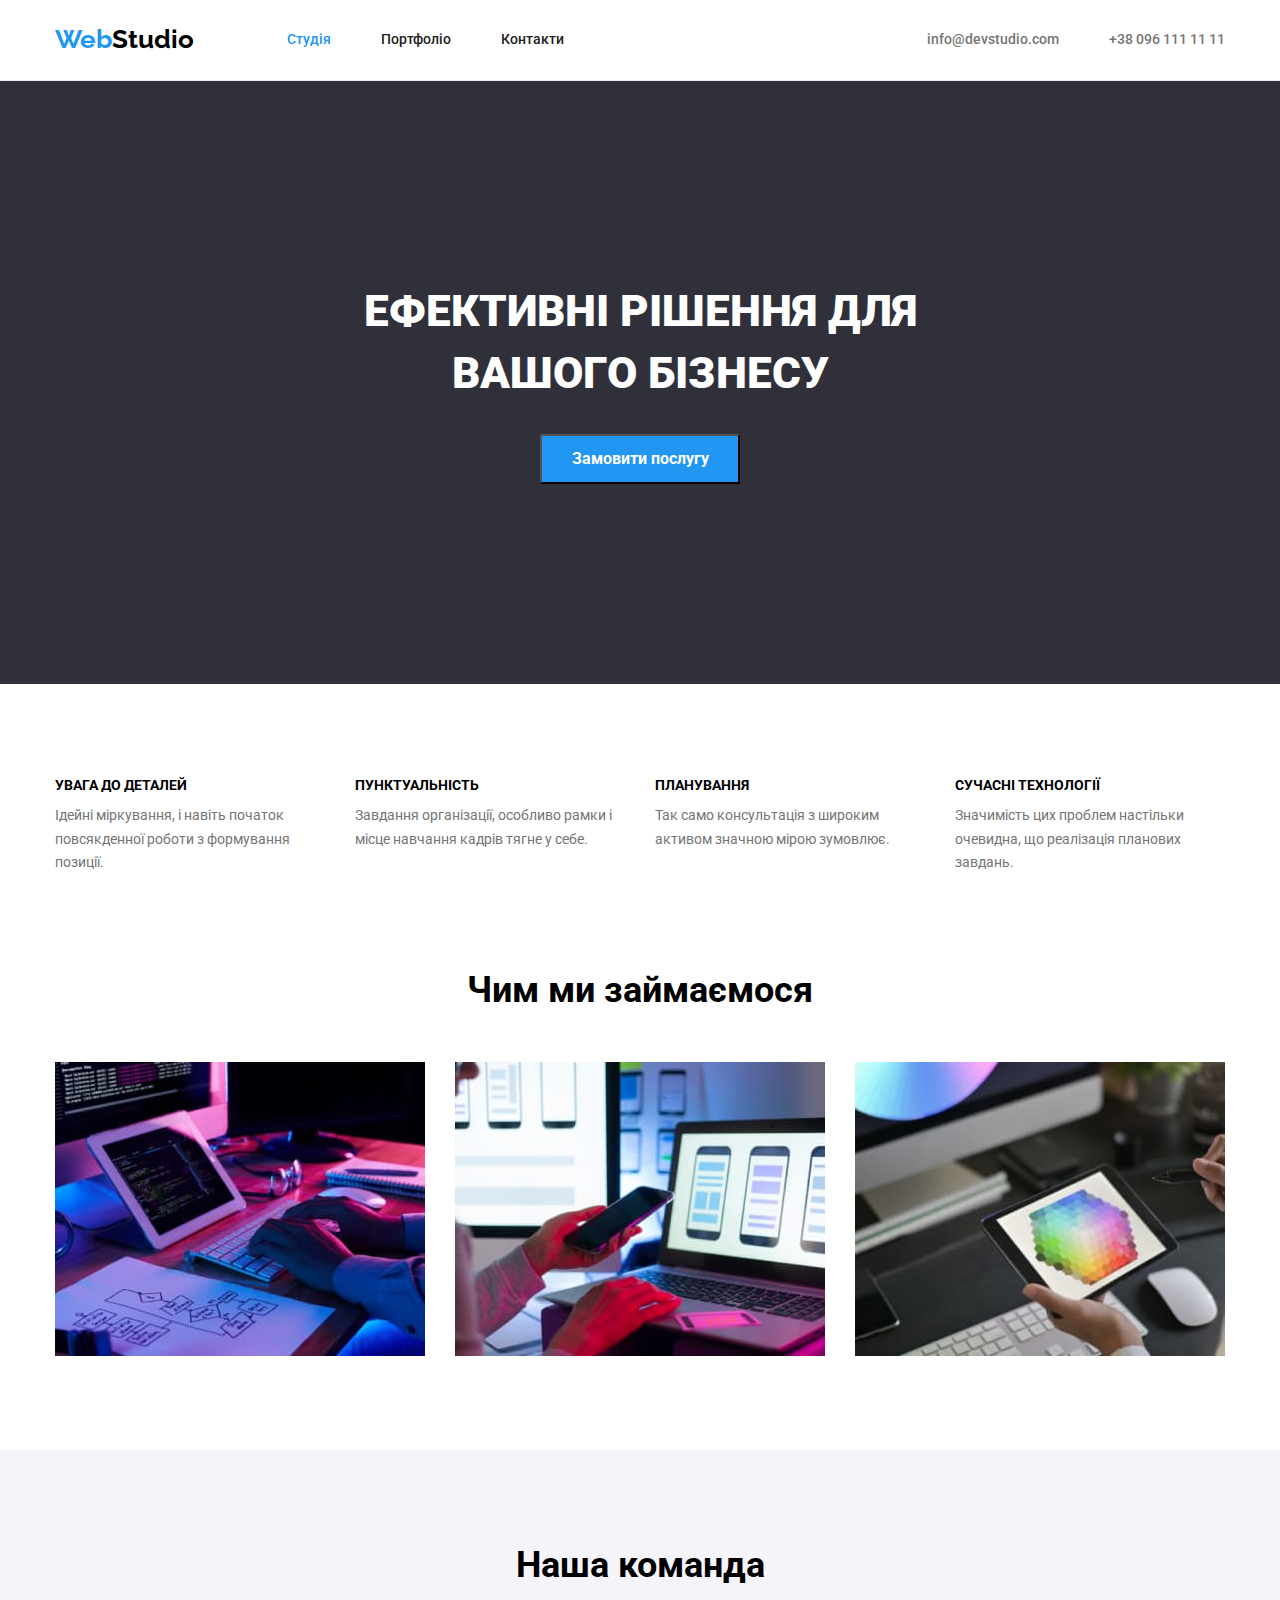
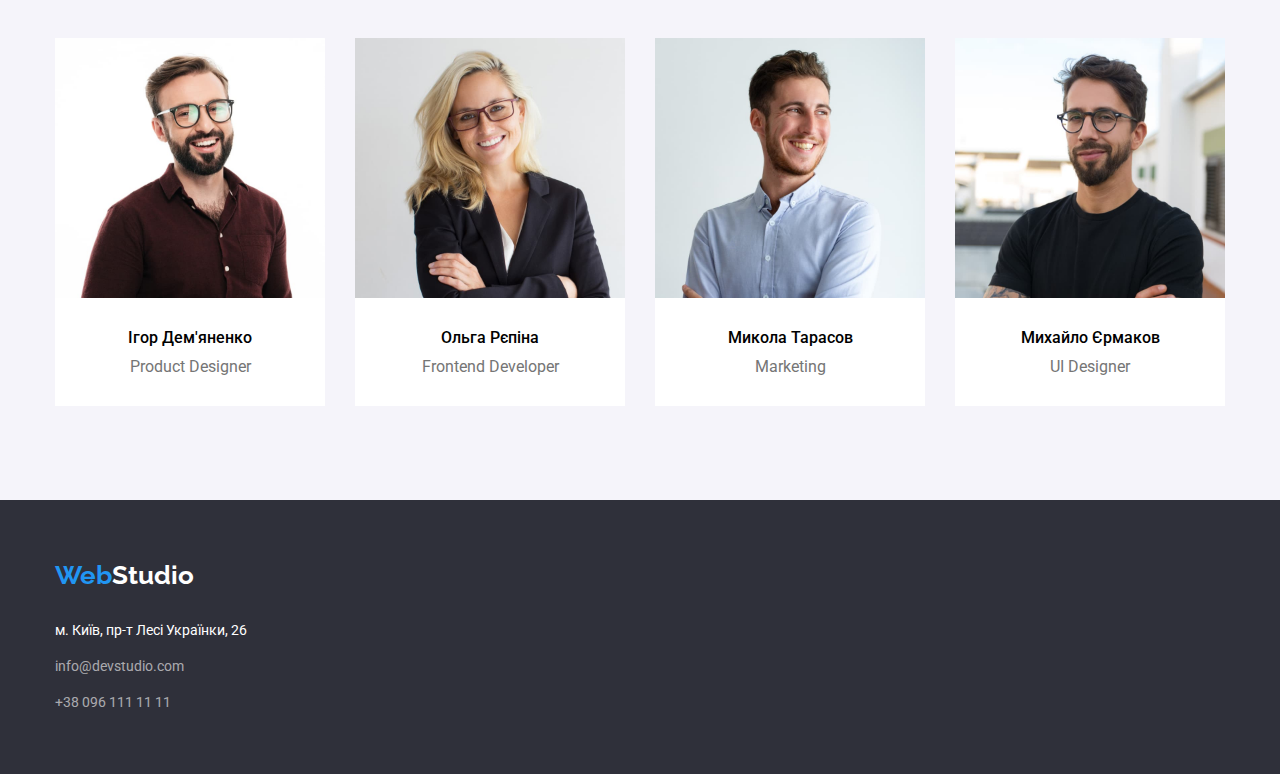
==== commit 338e721a: "changing the margins in the footer" ====
--- a/index.html
+++ b/index.html
@@ -109,10 +109,10 @@
         <div class="container footer-container">
             <a href="" class="logo link">Web<span class="footer-logo">Studio</span></a>
             <address>
-                <ul class="list footer-list">
-                    <li><a href="https://maps.google.com/" target="_blank" rel="noopener noreferrer" class="footer-adress link">м. Київ, пр-т Лесі Українки, 26</a></li>
-                    <li><a href="mailto:info@devstudio.com" class="footer-mail link">info@devstudio.com</a></li>
-                    <li><a href="tel:+380961111111" class="footer-phone link">+38 096 111 11 11</a></li>
+                <ul class="list">
+                    <li class="footer-list"><a href="https://maps.google.com/" target="_blank" rel="noopener noreferrer" class="footer-adress link">м. Київ, пр-т Лесі Українки, 26</a></li>
+                    <li class="footer-list"><a href="mailto:info@devstudio.com" class="footer-mail link">info@devstudio.com</a></li>
+                    <li class="footer-list"><a href="tel:+380961111111" class="footer-phone link">+38 096 111 11 11</a></li>
                 </ul>
             </address>
         </div>
--- a/css/styles.css
+++ b/css/styles.css
@@ -145,6 +145,7 @@
     color: #FFFFFF;
     background-color: #2196F3;
 }
+
 .benefits-section {
     padding-top: 94px;
     padding-bottom: 94px;
@@ -228,11 +229,13 @@
     color: var(--text-color);
 }
 .footer-container .logo {
-    padding: 60px 0 0 0;
     margin-bottom: 28px;
+    padding: 0;
 }
 .footer {
     background-color: #2F303A;
+    padding-top: 60px;
+    padding-bottom: 60px;
 }
 .footer-logo {
     color: #FFFFFF;
@@ -261,7 +264,10 @@
     color: var(--accent-color);
 }
 .footer-list {
-    padding-bottom: 60px;
+    margin-bottom: 12px;
+}
+.footer-list:last-child {
+    margin-bottom: 0;
 }
 .filtr-section {
     padding-top: 94px;
@@ -270,7 +276,7 @@
 .filtr-list {
     display: flex;
     justify-content: center;
-    margin-bottom: 34px;
+    margin-bottom: 50px;
 }
 .filtr-item {
     margin-right: 8px;
@@ -315,15 +321,14 @@
     margin-right: 0;
 }
 .card-image {
-    margin-bottom: 30px;
 }
 .card-text {
     border: 1px solid #EEEEEE;
     border-top: 0;
-    padding-left: 24px;
-    padding-bottom: 20px;
+    padding: 20px 24px;
 }
 .filtr-title {
+    margin-bottom: 4px;
     font-size: 18px;
     font-weight: 700;
     line-height: 2;
